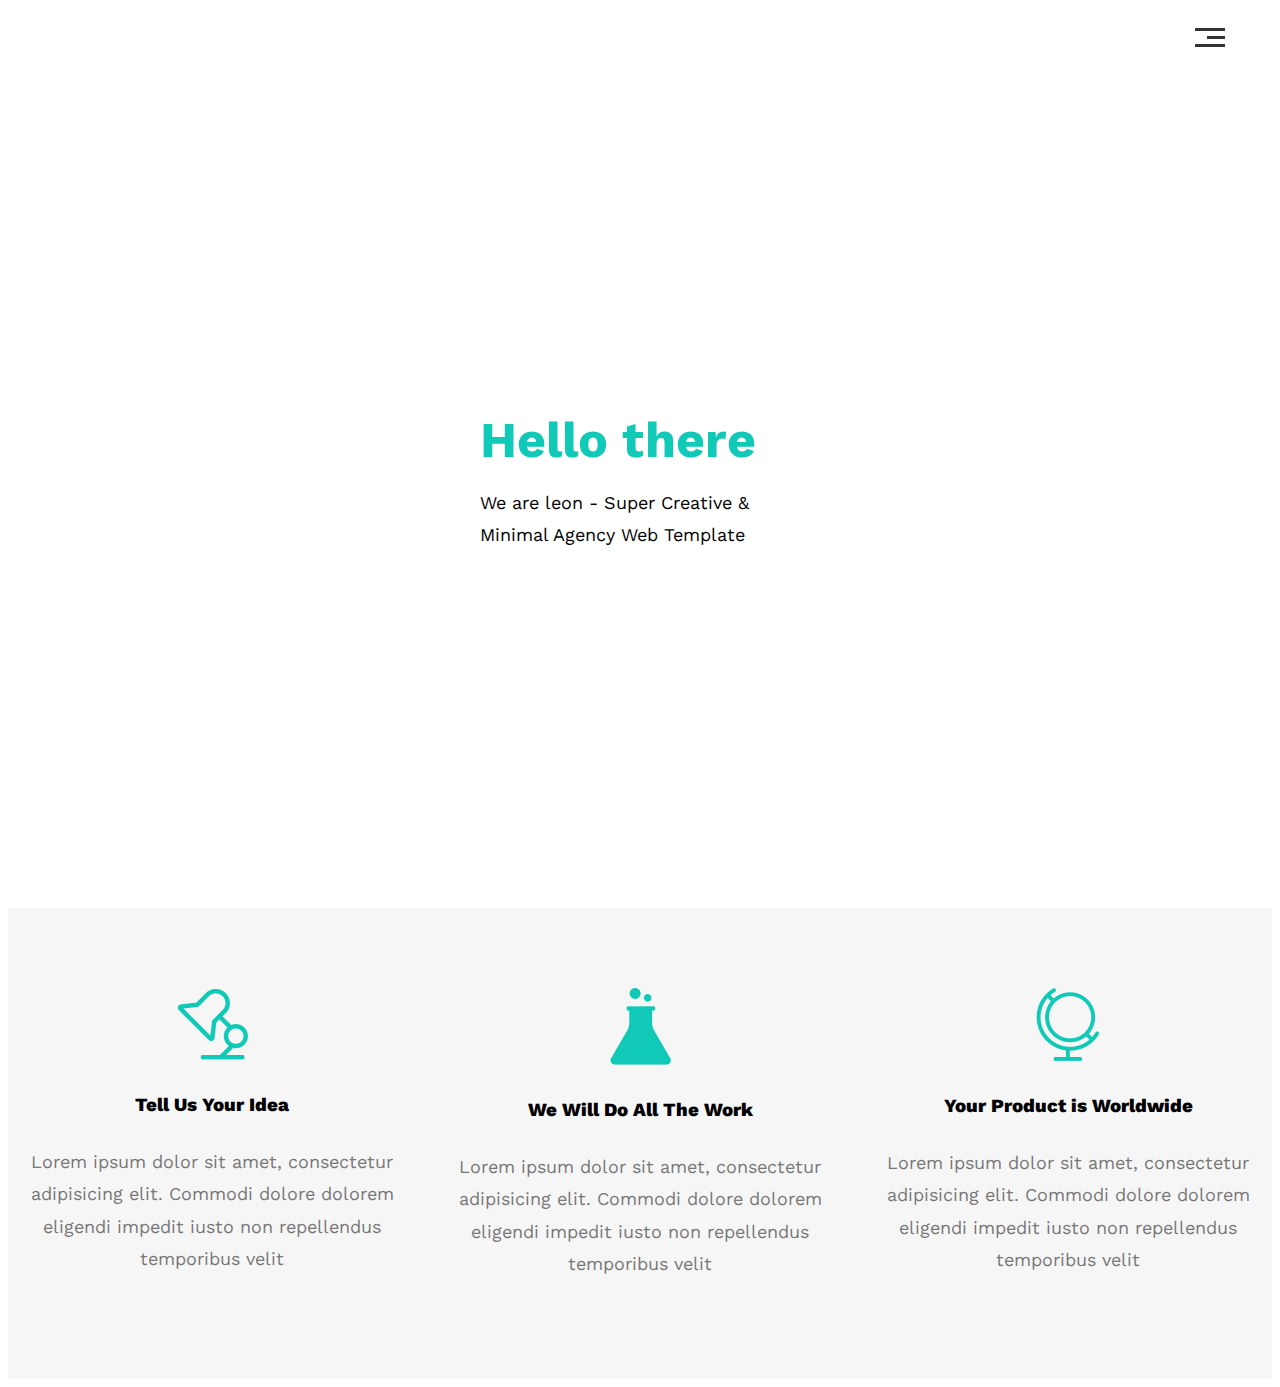
==== index.html @ a0b1aa24 "features section completed added project's icon" ====
<!DOCTYPE html>
<html lang="en">
<head>
    <meta charset="UTF-8">
    <title>Lion Template One</title>
    <!-- Main template CSS file -->
    <link rel="stylesheet" href="css/leon.css">
    <!--Normalize CSS file (Render all  elements normally -->
    <link rel="stylesheet" href="css/normalize.css">
    <!--google fonts-->
    <link rel="preconnect" href="https://fonts.googleapis.com">
    <link rel="preconnect" href="https://fonts.gstatic.com" crossorigin>
    <link href="https://fonts.googleapis.com/css2?family=Work+Sans:wght@200;300;400;500;600;800&display=swap"
          rel="stylesheet">

    <!--    awesome font css link-->
    <link rel="stylesheet" href="css/all.min.css">
</head>

<body>
<div class="header">
    <div class="containter">
        <img class="logo" src="images/logo.png" alt="">
        <div class="links">
           <span class="icon">
                <span></span>
                <span></span>
                <span></span>
           </span>
            <!--logo span end-->
            <ul>
                <li><a href="#services">services</a></li>
                <li><a href="#protfolio">protfolio</a></li>
                <li><a href="#About">About</a></li>
                <li><a href="#Contact">Contact</a></li>
            </ul>
            <!--links list end-->
        </div>
        <!--links div end-->

    </div>
    <!--h_container div end-->
</div>
<!--end header-->
<!--start Landing -->
<div class="landing">
    <div class="intro-text">
        <h1>Hello there</h1>
        <p>We are leon - Super Creative & Minimal Agency Web Template</p>
    </div>
</div>
<!--end Landing -->
<!--start features-->
<div class="features">
    <div class="container">
        <div class="feat">
            <!--            idea-->
            <img src="homepage-icons/ideas_icon.png" alt="">
            <h3>Tell Us Your Idea</h3>
            <p>Lorem ipsum dolor sit amet, consectetur adipisicing elit. Commodi dolore dolorem eligendi impedit iusto
                non repellendus temporibus velit</p>

        </div>
        <!--            work-->
        <div class="feat">
            <img src="homepage-icons/work_icon.png" alt=""></img>
            <h3>We Will Do All The Work</h3>
            <p>Lorem ipsum dolor sit amet, consectetur adipisicing elit. Commodi dolore dolorem eligendi impedit iusto
                non repellendus temporibus velit</p>
        </div>
        <!--            world-->
        <div class="feat">
            <img src="homepage-icons/world_Icon.png" alt=""></img>
            <h3>Your Product is Worldwide</h3>
            <p>Lorem ipsum dolor sit amet, consectetur adipisicing elit. Commodi dolore dolorem eligendi impedit iusto
                non repellendus temporibus velit</p>
        </div>
    </div>
</div>

</body>
</html>
---- css/leon.css ----
/*start variables*/
:root {
    --main-color: #10cab7;
    --background-color: #F6F6F6;
    --paragragh-color:#777;
    --paragraph-font-size:18px;
    --paragraph-line-height:1.8;
}

/*end variables*/

/*Global Rules*/
* {
    box-sizing: border-box;
    -moz-box-sizing: border-box;
    -webkit-box-sizing: border-box;
}

body {
    font-family: "work sans", sans-serif;

}

/*

.parent {
    background-color: #eee;
}
*/

.containter {
    width: 600px;
    margin: auto;
    padding-left: 15px;
    /*background-color: blue;*/
}

/*Small*/
@media (min-width: 768px) {
    .containter {
        width: 750px;
    }
}

/*Medium*/
@media (min-width: 992px) {
    .containter {
        width: 970px;
    }
}

/*Large*/
@media (min-width: 1200px) {
    .containter {
        width: 1170px;
    }
}

/*End of Global Rules*/

/*Start Header*/
.header {
    padding: 20px;

}

.header .containter {
    display: flex;
    justify-content: space-between;
    align-items: center;
}

.header .logo {
    width: 60px;
}

/*links styling*/
.header .links {
    position: relative;
}

/*link icon design*/
/*hover to animate icon*/

/*end of hover to animate icon*/
.header .links .icon {
    width: 30px;
    display: flex;
    flex-wrap: wrap;
    justify-content: flex-end;
}

.header .links .icon span {
    background-color: #333;
    margin-bottom: 5px;
    height: 3px;

}

.header .links .icon span:first-child {
    width: 100%;
}

.header .links .icon span:nth-child(2) {
    width: 60%;
    transition: 0.3s;
}

.header .links .icon span:last-child {
    width: 100%;
}

.header .links:hover .icon span:nth-child(2) {
    width: 100%;

}

/*end of link icon design*/

/*links list */
/*بيظبط شكلها مع الicon عشان تبان نازله منها وتخفيها*/
.header .links ul {
    list-style: none;
    display: none;
    right: 0;
    margin: 0;
    padding: 0;
    position: absolute;
    background-color: var(--background-color);
    min-width: 200px;
    top: calc(100% + 15px);
        z-index: 1;

}

/* عشان لما اعدي علي ال icon يطلع الlist*/
.header .links:hover ul {
    display: block;
}

/*links list arrow*/
.header .links ul::before {
    content: "";
    border-width: 10px;
    border-style: solid;
    border-color: transparent transparent var(--background-color) transparent;
    position: absolute;
    right: 5px;
    top: -20px;
}

/*end oflinks list arrow*/
/*عشان يشيل الخطوط والالوان بتاكت الlink */
.header .links ul li a {
    display: block;
    padding: 15px;
    text-decoration: none;
    color: #333;
    transition: 0.3s;
}

/*عشان كل ما عدي علي li يطلع برا سيكا*/
.header .links ul li a:hover {
    padding-left: 25px;
}

/*عشان يبقي بان ان في مسافه بين كل li*/
.header .links ul li:not(:last-child) a {
    border-bottom: 1px solid #ddd;
}

/*end of links list */
/*links styling*/
/*End of Header
conclusion: (height = 64px width is changable )*/

/*start Landing Section*/
.landing {
    background-image: url("../images/mountain.png");
    background-size: cover;
    height: calc(100vh - 64px);
    position: relative;
}

.landing .intro-text {
    position: absolute;
    left: 50%;
    top: 50%;
    transform: translate(-50%, -50%);
    width: 320px;
    max-width: 100%;
}

.landing .intro-text h1 {
    margin: 0;
    font-weight: bold;
    font-size: 50px;
    color: var(--main-color);


}

.landing .intro-text p {
    font-size: var(--paragraph-font-size);
    line-height: var(--paragraph-line-height);
}

/*end Landing Section*/

/*start features section*/
.features {
    padding-top: 60px;
    padding-bottom: 60px;
    background-color: var(--background-color);
}

.features .container {

    display: grid;
    grid-template-columns: repeat(auto-fit, minmax(300px, 1fr));
    gap: 20px;
}

.features .feat {
    padding: 20px;
    text-align: center;
}

.features .feat h3 {
    font-weight: 800;
    margin: 30px 0;
}

.features .feat p {
    line-height: var(--paragraph-line-height);
    color: var(--paragragh-color);
    font-size: var(--paragraph-font-size);
}

/*end features section*/
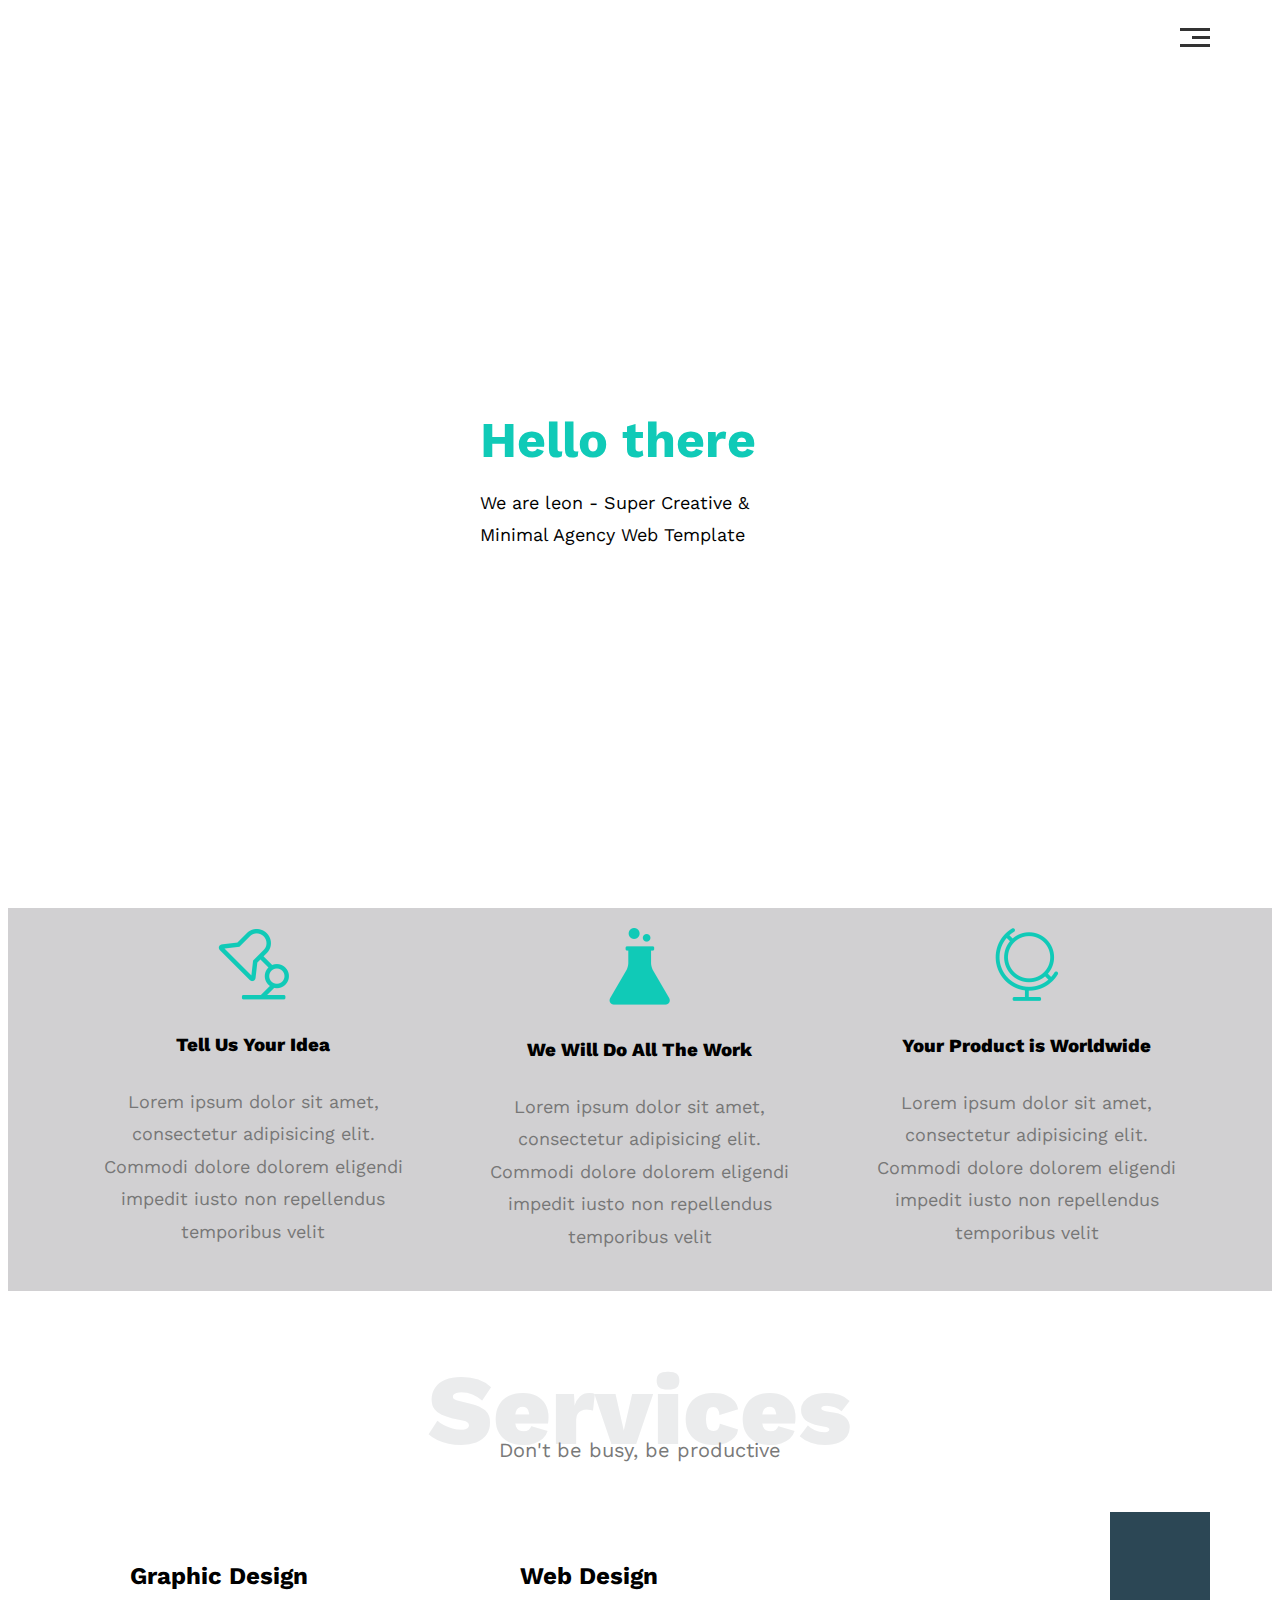
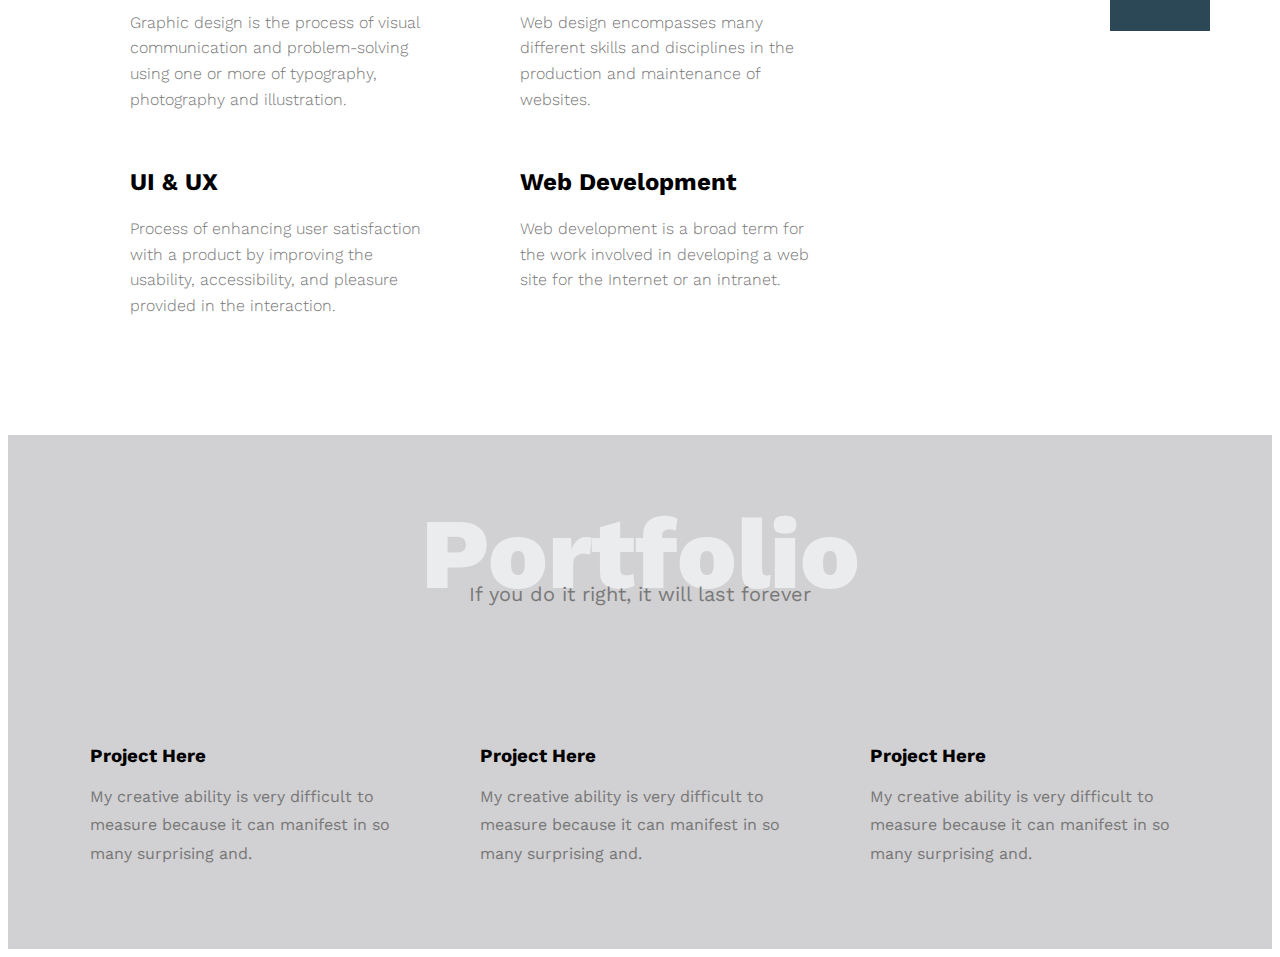
==== commit d1b48c4a: "portfolio section completed" ====
--- a/index.html
+++ b/index.html
@@ -12,14 +12,15 @@
     <link rel="preconnect" href="https://fonts.gstatic.com" crossorigin>
     <link href="https://fonts.googleapis.com/css2?family=Work+Sans:wght@200;300;400;500;600;800&display=swap"
           rel="stylesheet">
-
     <!--    awesome font css link-->
     <link rel="stylesheet" href="css/all.min.css">
 </head>
 
 <body>
+
+<!--Start Header-->
 <div class="header">
-    <div class="containter">
+    <div class="container">
         <img class="logo" src="images/logo.png" alt="">
         <div class="links">
            <span class="icon">
@@ -40,16 +41,15 @@
 
     </div>
     <!--h_container div end-->
-</div>
-<!--end header-->
+</div><!--End header-->
+
 <!--start Landing -->
 <div class="landing">
     <div class="intro-text">
         <h1>Hello there</h1>
         <p>We are leon - Super Creative & Minimal Agency Web Template</p>
     </div>
-</div>
-<!--end Landing -->
+</div><!--end Landing -->
 <!--start features-->
 <div class="features">
     <div class="container">
@@ -76,7 +76,136 @@
                 non repellendus temporibus velit</p>
         </div>
     </div>
-</div>
+</div><!--end features-->
+<!--Start Services-->
+<div class="services">
+    <div class="container">
+        <div class="special-containter">
+            <h2 class="special-heading">Services</h2>
+            <p>Don't be busy, be productive</p>
+        </div>
+        <!--        Start services content-->
+        <div class="services-content">
+            <!--        col 1 graghic design & ui ux-->
+            <div class="col">
+                <!--        graphic design-->
+                <div class="srv">
+                    <i class="fas fa-vector-square fa-2x"></i>
+                    <div class="text">
+                        <h2>Graphic Design</h2>
+                        <p>Graphic design is the process of visual communication and problem-solving using one or more
+                            of
+                            typography, photography and illustration.</p>
+                    </div>
+
+                </div>
+                <!--        ui & ux-->
+                <div class="srv">
+                    <i class="fas fa-palette fa-2x"></i>
+                    <div class="text">
+                        <h2>UI & UX</h2>
+                        <p>Process of enhancing user satisfaction with a product by improving the usability,
+                            accessibility,
+                            and
+                            pleasure provided in the interaction.</p>
+                    </div>
+                </div>
+
+
+            </div> <!--col 1 end-->
+            <!--        col 2 web design & web development-->
+
+            <div class="col">
+                <!--        web design-->
+                <div class="srv">
+                    <i class="fab fa-sketch fa-2x"></i>
+                    <div class="text">
+                        <h2>Web Design</h2>
+                        <p>Web design encompasses many different skills and disciplines in the production and
+                            maintenance of
+                            websites.</p>
+                    </div>
+                </div>
+
+                <!--        web development-->
+                <div class="srv">
+                    <i class="fas fa-pencil-ruler fa-2x"></i>
+                    <div class="text">
+                        <h2>Web Development</h2>
+                        <p>Web development is a broad term for the work involved in developing a web site for the
+                            Internet
+                            or an
+                            intranet.</p>
+                    </div>
+                </div>
+
+            </div> <!--col 2 end-->
+
+            <!--        col 3 image-->
+            <div class="col">
+                <div class="image image-col">
+                    <img src="images/services.jpg" alt="">
+                </div>
+            </div> <!--col 3 end-->
+        </div><!--End services content-->
+
+    </div>
+</div><!--End Services-->
+<!--Start Portofolio-->
+<div class="portfolio">
+    <div class="container">
+        <div class="special-containter">
+
+            <h2 class="special-heading">Portfolio</h2>
+            <p>If you do it right, it will last forever</p>
+        </div>
+        <div class="portfolio-content">
+            <div class="card">
+
+                    <img src="images/portfolio-img1.png" alt="">
+                <div class="info">
+                    <h3>Project Here</h3>
+                    <p>My creative ability is very difficult to measure because it can manifest in so many surprising
+                    and.</p>
+                </div>
+
+
+            </div>
+            <div class="card">
+                    <img src="images/portfolio-img2.png" alt="">
+                <div class="info">
+                    <h3>Project Here</h3>
+                    <p>My creative ability is very difficult to measure because it can manifest in so many surprising
+                    and.</p>
+                </div>
+
+
+            </div>
+
+            <div class="card">
+                    <img src="images/portfolio-img3.png" alt="">
+                <div class="info">
+                    <h3>Project Here</h3>
+                    <p>My creative ability is very difficult to measure because it can manifest in so many surprising
+                    and.</p>
+                </div>
+
+
+            </div>
+
+        </div>
+    </div>
+</div><!--End Portofolio-->
+<!--
+
+Start About
+<div class="about">
+    <div class="container">
+        <h2 class="special-heading">About</h2>
+        <p>Less is more work</p>
+    </div>
+</div>End About
+-->
 
 </body>
 </html>
--- a/css/leon.css
+++ b/css/leon.css
@@ -1,13 +1,53 @@
 /*start variables*/
 :root {
     --main-color: #10cab7;
-    --background-color: #F6F6F6;
-    --paragragh-color:#777;
-    --paragraph-font-size:18px;
-    --paragraph-line-height:1.8;
+    /*--background-color: #F6F6F6;*/ /*3shan ellon da msh bayn felshasha elso8yara*/
+    --background-color: #d1d0d2;
+    /*special-heading-color:#ebeced;*/ /*3shan ellon da msh bayn felshasha elso8yara*/
+    --special-heading-color: #ebeced;
+    --paragragh-color: #777;
+    --paragraph-font-size: 18px;
+    --paragraph-line-height: 1.8;
+    --special-headingP-color: #797979;
+    --secondary-color: #2c4755;
+    --section-padding: 60px;
 }
 
 /*end variables*/
+/*Start Components*/
+.special-containter {
+    margin-bottom: 100px;
+}
+
+.special-containter .special-heading {
+    color: var(--special-heading-color);
+    font-size: 100px;
+    text-align: center;
+    font-weight: 800;
+    margin: 0;
+
+}
+
+.special-containter .special-heading + p {
+    margin: -30px 0 0;
+    text-align: center;
+    font-size: 20px;
+    color: var(--special-headingP-color);
+
+}
+
+@media (max-width: 767px) {
+    .special-heading {
+        font-size: 60px;
+    }
+
+    .special-heading + p {
+        margin-top: -20px;
+    }
+
+}
+
+/*End Components*/
 
 /*Global Rules*/
 * {
@@ -18,40 +58,39 @@
 
 body {
     font-family: "work sans", sans-serif;
-
-}
-
-/*
+}
+
 
 .parent {
     background-color: #eee;
 }
-*/
-
-.containter {
+
+.container {
     width: 600px;
-    margin: auto;
+    margin-left: auto;
+    margin-right: auto;
+    padding-right: 15px;
     padding-left: 15px;
     /*background-color: blue;*/
 }
 
 /*Small*/
 @media (min-width: 768px) {
-    .containter {
+    .container {
         width: 750px;
     }
 }
 
 /*Medium*/
 @media (min-width: 992px) {
-    .containter {
+    .container {
         width: 970px;
     }
 }
 
 /*Large*/
 @media (min-width: 1200px) {
-    .containter {
+    .container {
         width: 1170px;
     }
 }
@@ -64,7 +103,7 @@
 
 }
 
-.header .containter {
+.header .container {
     display: flex;
     justify-content: space-between;
     align-items: center;
@@ -129,7 +168,7 @@
     background-color: var(--background-color);
     min-width: 200px;
     top: calc(100% + 15px);
-        z-index: 1;
+    z-index: 1;
 
 }
 
@@ -209,15 +248,14 @@
 
 /*start features section*/
 .features {
-    padding-top: 60px;
-    padding-bottom: 60px;
+    padding-top: var(--section-padding) 0;
     background-color: var(--background-color);
 }
 
 .features .container {
 
     display: grid;
-    grid-template-columns: repeat(auto-fit, minmax(300px, 1fr));
+    grid-template-columns: repeat(auto-fill, minmax(300px, 1fr));
     gap: 20px;
 }
 
@@ -238,3 +276,110 @@
 }
 
 /*end features section*/
+
+/*Start Services section*/
+.services {
+    padding: var(--section-padding) 0;
+}
+
+.services .services-content {
+    display: grid;
+    grid-template-columns: repeat(auto-fill, minmax(300px, 1fr));
+    grid-gap: 30px;
+
+}
+
+.services .services-content .srv {
+    display: flex;
+    margin-bottom: 40px;
+
+}
+
+@media (max-width: 767px) {
+    .services .services-content .srv {
+        flex-direction: column;
+        text-align: center;
+
+    }
+}
+
+.services .services-content .srv i {
+    color: var(--main-color);
+    flex-basis: 60px;
+}
+
+.services .services-content .srv .text {
+    flex: 1;
+}
+
+.services .services-content .srv .text h2 {
+    margin-top: 0;
+}
+
+.services .services-content .srv .text p {
+    color: var(--paragragh-color);
+    font-weight: 300;
+    line-height: 1.6;
+}
+
+.services .services-content .image {
+    position: relative;
+    text-align: center;
+
+}
+
+.services .services-content .image img {
+    width: 260px;
+}
+
+.services .services-content .image::before {
+    content: "";
+    width: 100px;
+    position: absolute;
+    height: calc(100% + 100px);
+    background-color: var(--secondary-color);
+    top: -50px;
+    right: 0;
+    /*3shan yrg3 wara elsora*/
+    z-index: -1;
+}
+
+/*1200 awl 7aga felshashat elkbera f3mltha 1199*/
+@media (max-width: 1199px) {
+    .image-col {
+        display: none;
+    }
+}
+
+/*End Services section*/
+
+
+/*start portfolio section*/
+.portfolio {
+    background-color: var(--background-color);
+    padding: var(--section-padding) 0;
+}
+
+.portfolio .portfolio-content {
+    display: grid;
+    grid-template-columns: repeat(auto-fill, minmax(300px, 1fr));
+    grid-gap: 30px;
+}
+.portfolio .portfolio-content .info{
+    padding:20px;
+}
+.portfolio .portfolio-content .info h3{
+    margin:0;
+}
+.portfolio .portfolio-content .info p{
+    color:var(--paragragh-color);
+    line-height: var(--paragraph-line-height);
+    margin-bottom: 0;
+}
+
+.portfolio .portfolio-content .card img {
+    max-width: 100%;
+
+}
+
+/*end portfolio section*/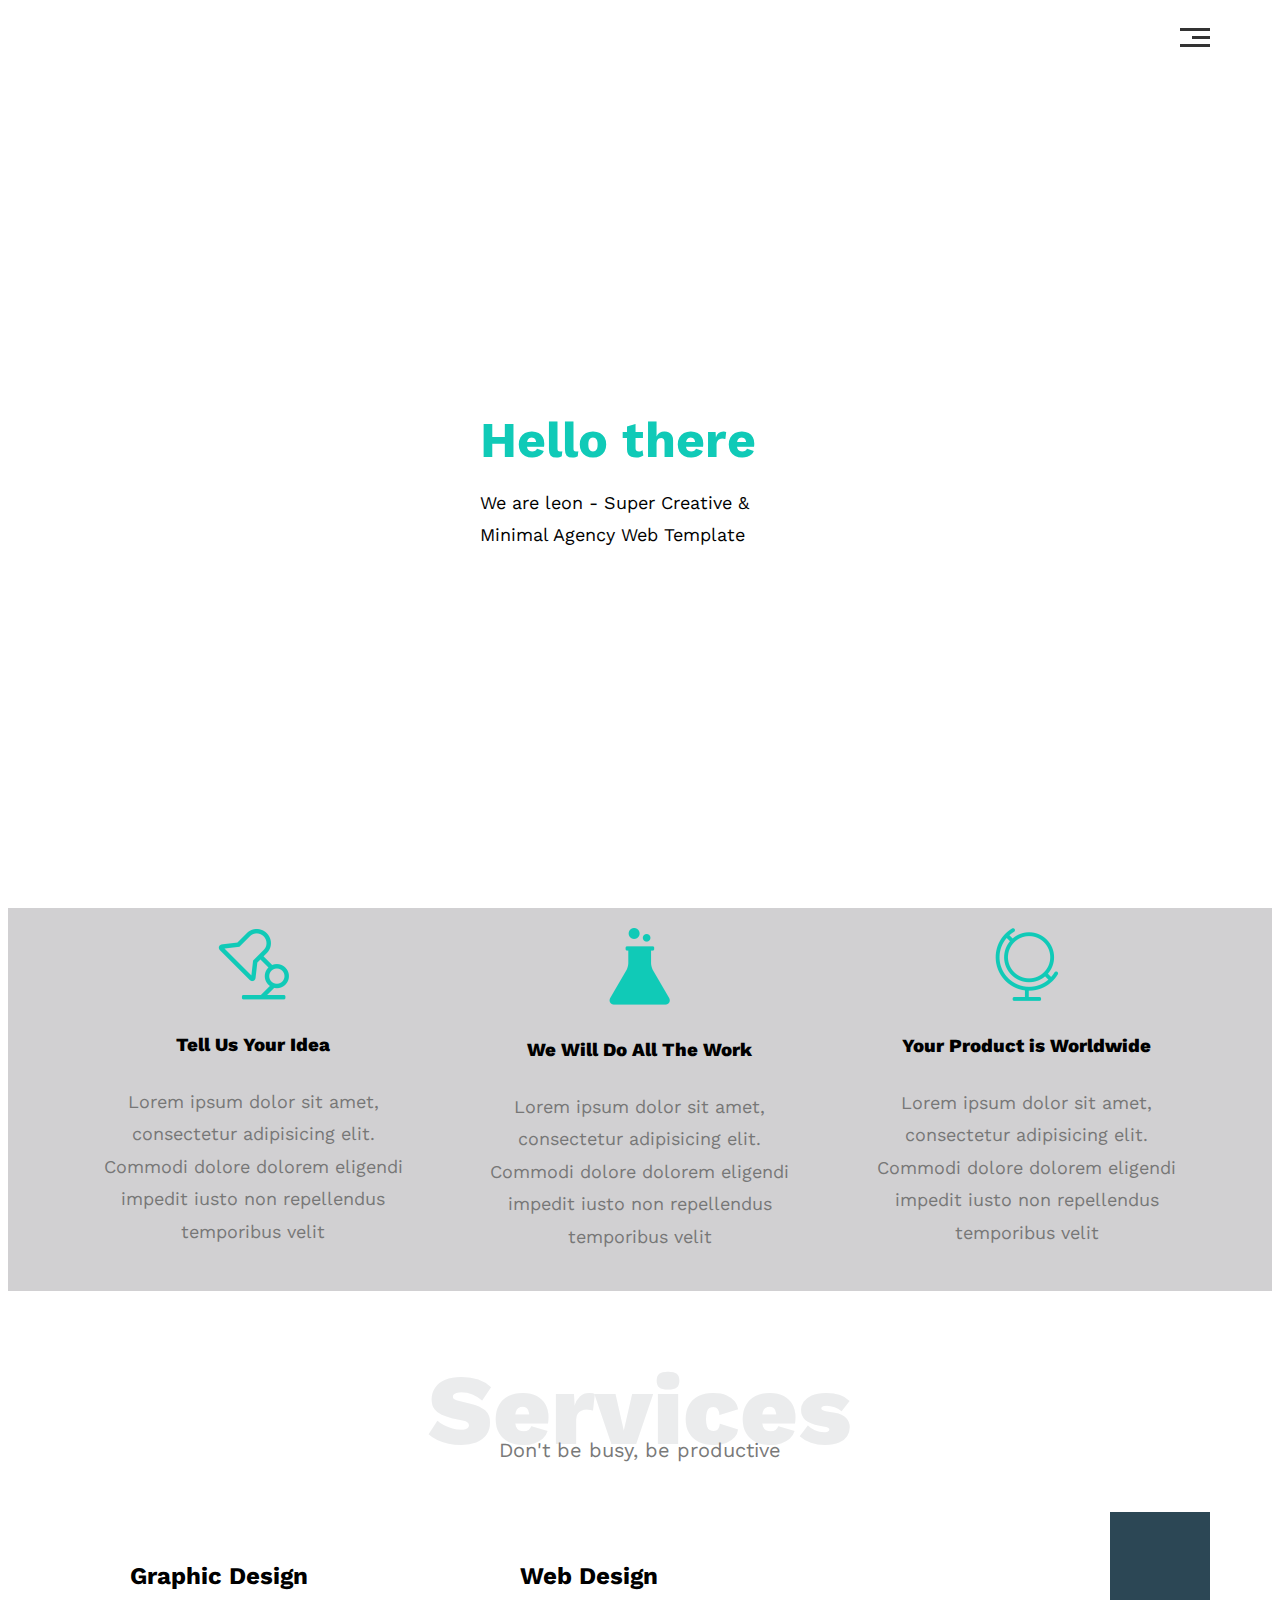
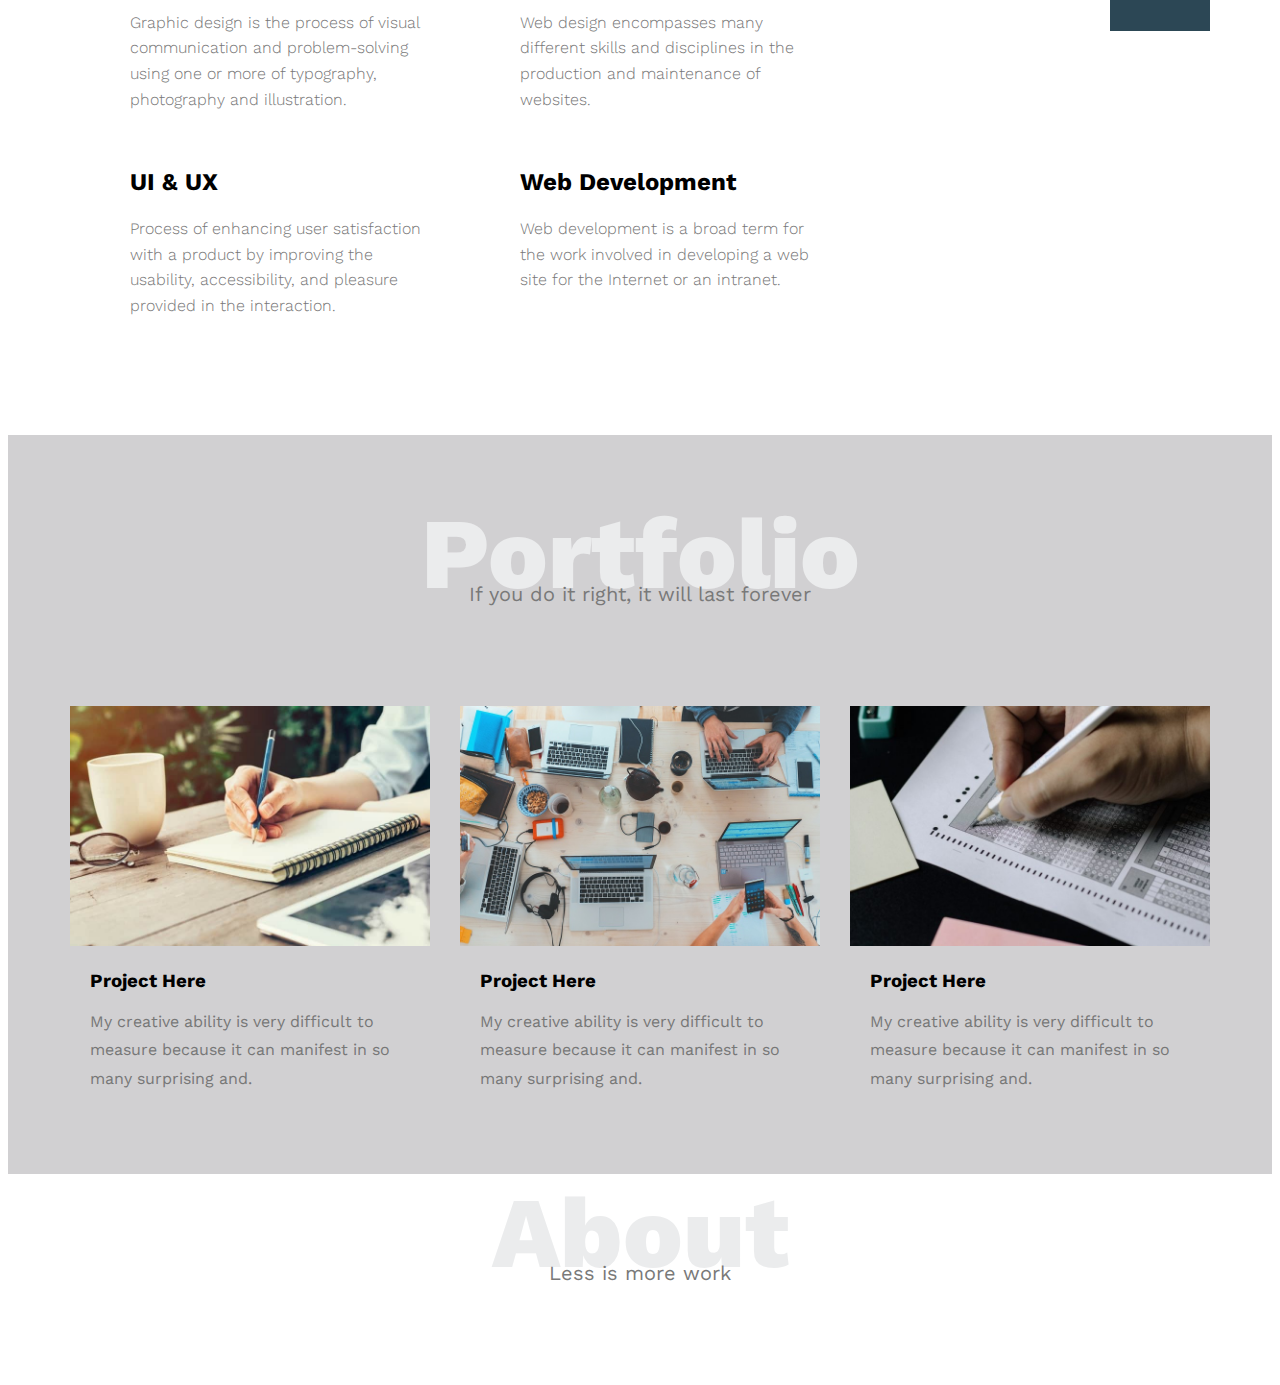
==== commit 8f3205ed: "portfolio & about images upload" ====
--- a/index.html
+++ b/index.html
@@ -162,32 +162,32 @@
         <div class="portfolio-content">
             <div class="card">
 
-                    <img src="images/portfolio-img1.png" alt="">
+                <img src="images/portfolio-img1.png" alt="">
                 <div class="info">
                     <h3>Project Here</h3>
                     <p>My creative ability is very difficult to measure because it can manifest in so many surprising
-                    and.</p>
+                        and.</p>
                 </div>
 
 
             </div>
             <div class="card">
-                    <img src="images/portfolio-img2.png" alt="">
+                <img src="images/portfolio-img2.png" alt="">
                 <div class="info">
                     <h3>Project Here</h3>
                     <p>My creative ability is very difficult to measure because it can manifest in so many surprising
-                    and.</p>
+                        and.</p>
                 </div>
 
 
             </div>
 
             <div class="card">
-                    <img src="images/portfolio-img3.png" alt="">
+                <img src="images/portfolio-img3.png" alt="">
                 <div class="info">
                     <h3>Project Here</h3>
                     <p>My creative ability is very difficult to measure because it can manifest in so many surprising
-                    and.</p>
+                        and.</p>
                 </div>
 
 
@@ -196,16 +196,18 @@
         </div>
     </div>
 </div><!--End Portofolio-->
-<!--
-
-Start About
+
+<!--Start About-->
 <div class="about">
     <div class="container">
-        <h2 class="special-heading">About</h2>
-        <p>Less is more work</p>
-    </div>
-</div>End About
--->
+        <div class="special-containter">
+            <h2 class="special-heading">About</h2>
+            <p>Less is more work</p>
+        </div>
+
+    </div>
+</div>
+<!--End About-->
 
 </body>
 </html>
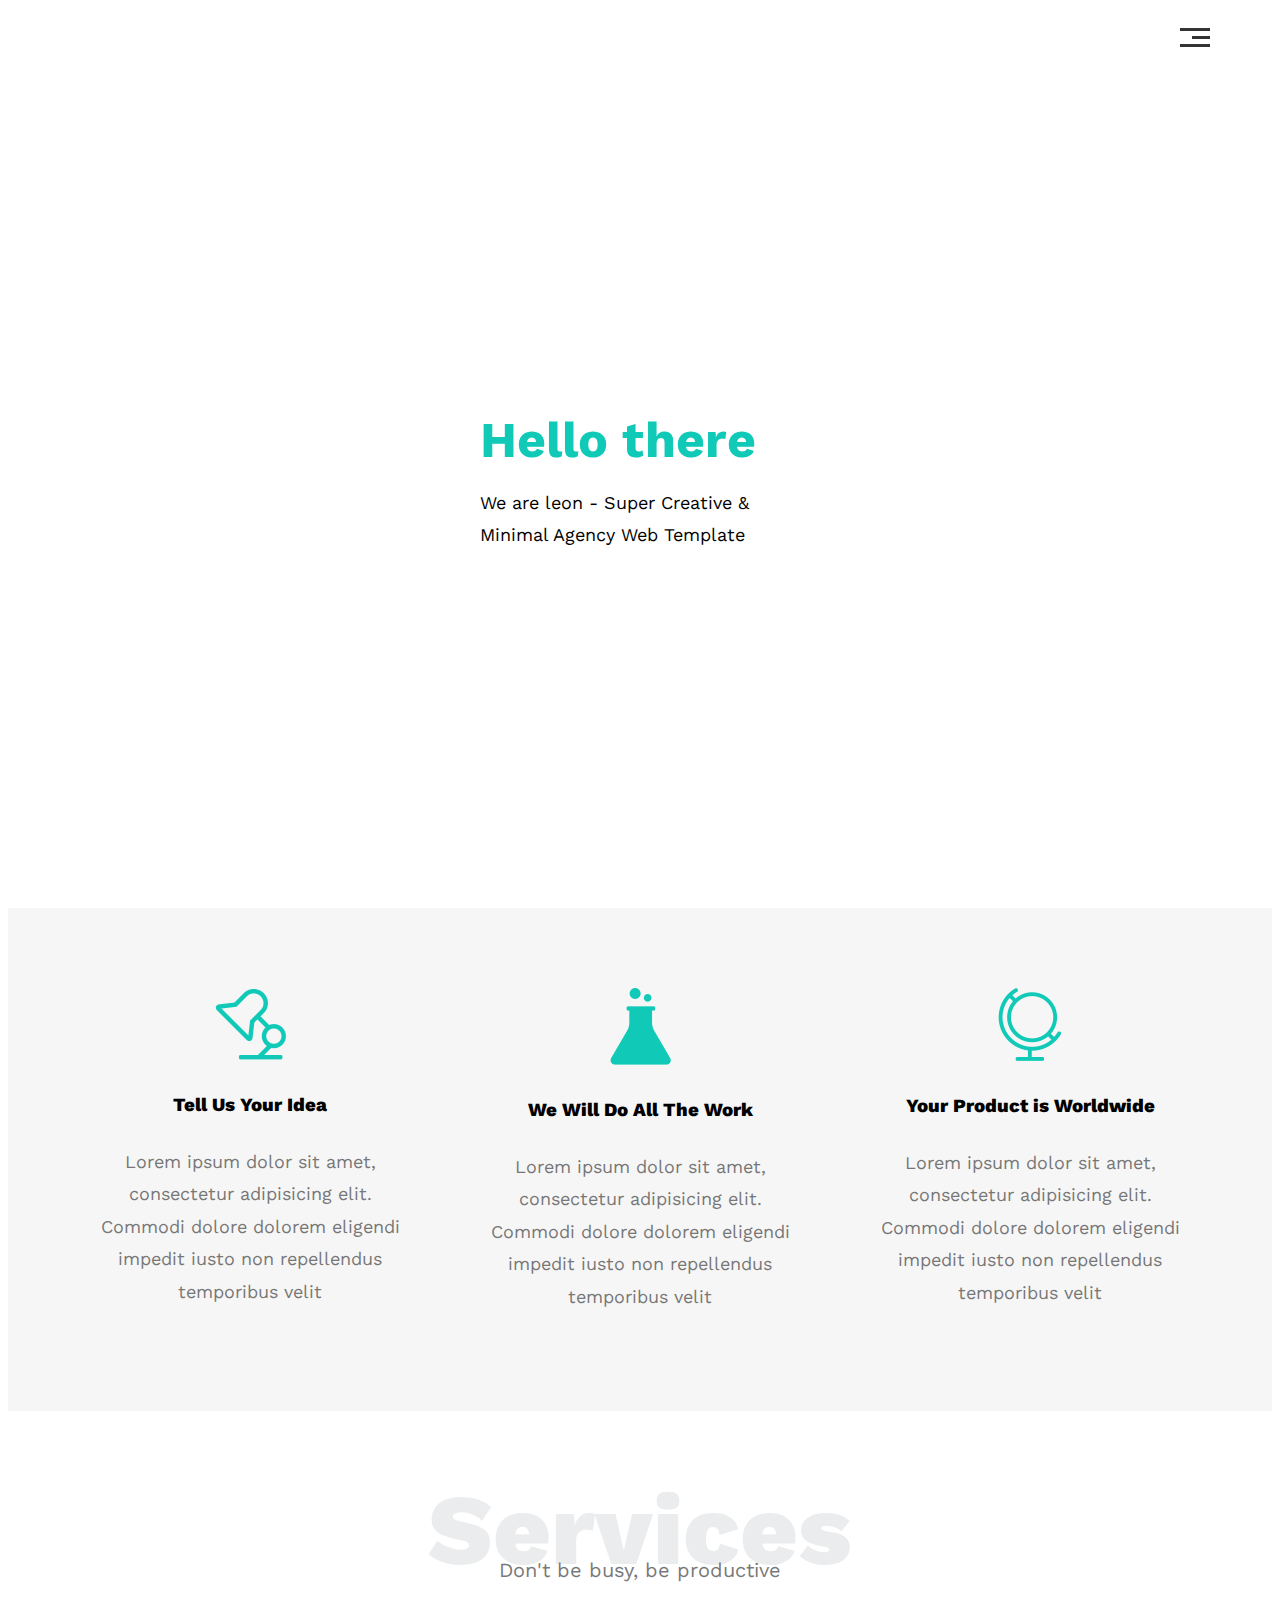
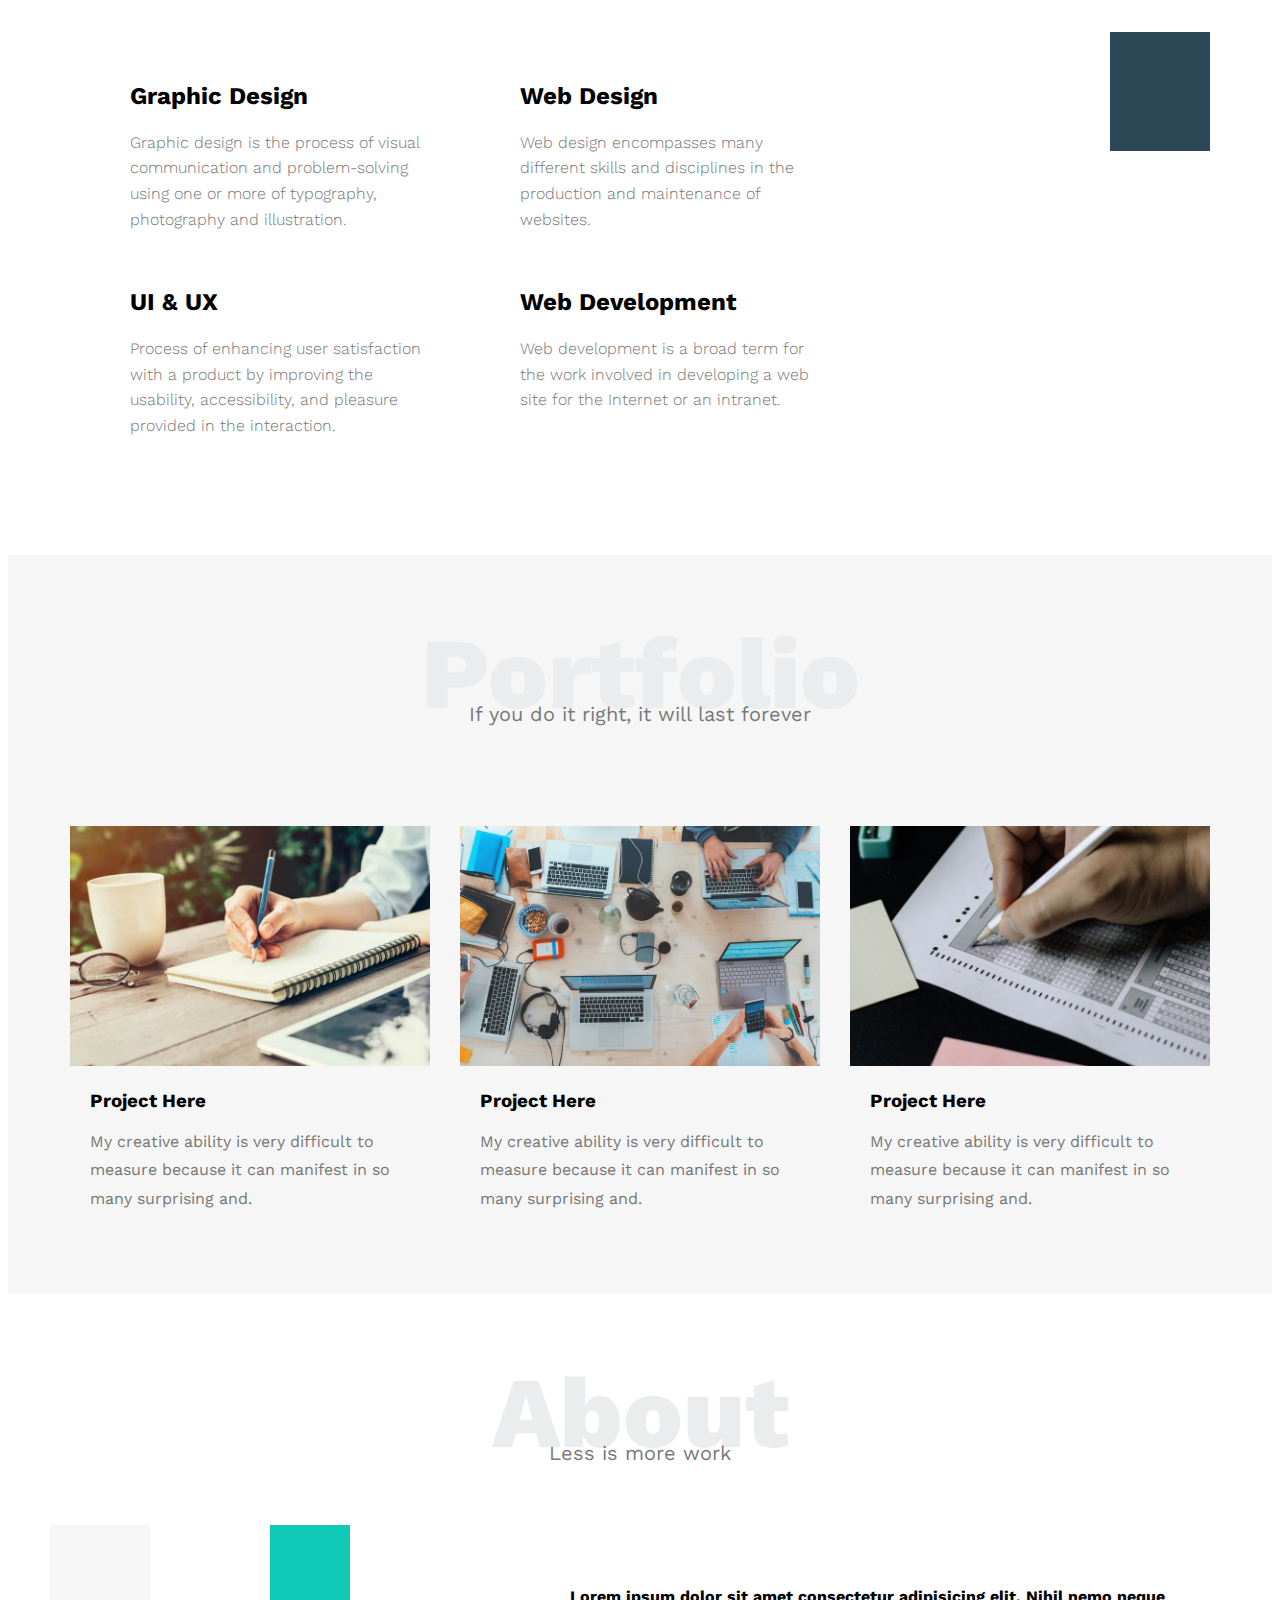
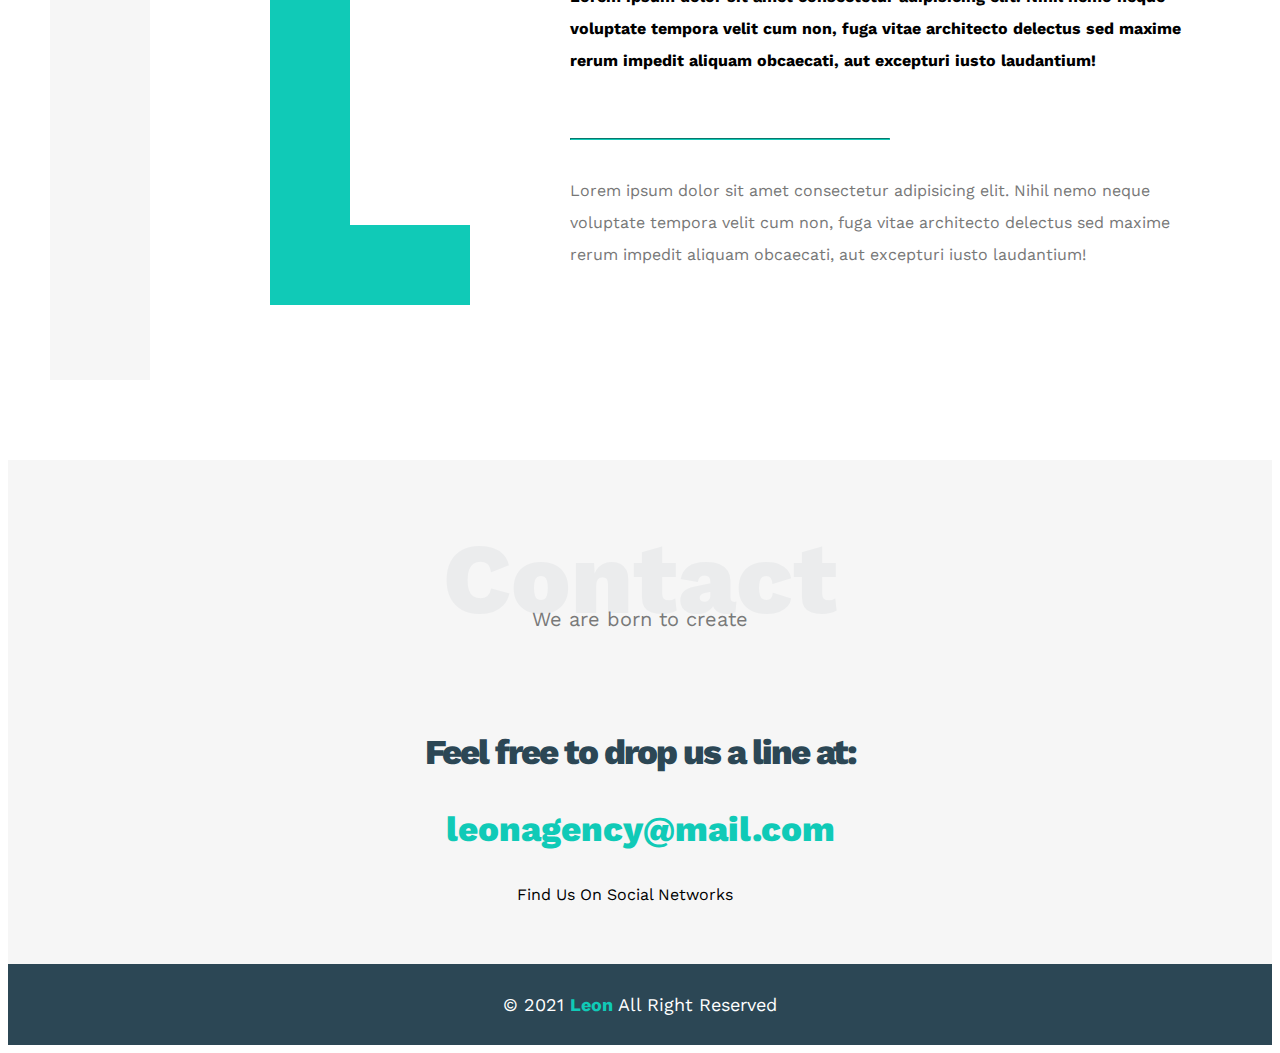
==== commit 62c1453a: "" ====
--- a/index.html
+++ b/index.html
@@ -2,7 +2,7 @@
 <html lang="en">
 <head>
     <meta charset="UTF-8">
-    <title>Lion Template One</title>
+    <title>Leon</title>
     <!-- Main template CSS file -->
     <link rel="stylesheet" href="css/leon.css">
     <!--Normalize CSS file (Render all  elements normally -->
@@ -31,9 +31,9 @@
             <!--logo span end-->
             <ul>
                 <li><a href="#services">services</a></li>
-                <li><a href="#protfolio">protfolio</a></li>
-                <li><a href="#About">About</a></li>
-                <li><a href="#Contact">Contact</a></li>
+                <li><a href="#portfolio">portfolio</a></li>
+                <li><a href="#about">About</a></li>
+                <li><a href="#contact">Contact</a></li>
             </ul>
             <!--links list end-->
         </div>
@@ -44,15 +44,15 @@
 </div><!--End header-->
 
 <!--start Landing -->
-<div class="landing">
+<div class="landing section ">
     <div class="intro-text">
         <h1>Hello there</h1>
         <p>We are leon - Super Creative & Minimal Agency Web Template</p>
     </div>
 </div><!--end Landing -->
 <!--start features-->
-<div class="features">
-    <div class="container">
+<div class="features section background">
+    <div class="container grid-content">
         <div class="feat">
             <!--            idea-->
             <img src="homepage-icons/ideas_icon.png" alt="">
@@ -78,15 +78,15 @@
     </div>
 </div><!--end features-->
 <!--Start Services-->
-<div class="services">
+<div class="services section" id="services">
     <div class="container">
         <div class="special-containter">
             <h2 class="special-heading">Services</h2>
             <p>Don't be busy, be productive</p>
         </div>
         <!--        Start services content-->
-        <div class="services-content">
-            <!--        col 1 graghic design & ui ux-->
+        <div class="services-content grid-content">
+            <!--        col 1 graphic design & ui ux-->
             <div class="col">
                 <!--        graphic design-->
                 <div class="srv">
@@ -152,14 +152,14 @@
     </div>
 </div><!--End Services-->
 <!--Start Portofolio-->
-<div class="portfolio">
+<div class="portfolio section background" id="portfolio">
     <div class="container">
         <div class="special-containter">
 
             <h2 class="special-heading">Portfolio</h2>
             <p>If you do it right, it will last forever</p>
         </div>
-        <div class="portfolio-content">
+        <div class="portfolio-content grid-content">
             <div class="card">
 
                 <img src="images/portfolio-img1.png" alt="">
@@ -195,20 +195,57 @@
 
         </div>
     </div>
-</div><!--End Portofolio-->
+</div><!--End Portfolio-->
 
 <!--Start About-->
-<div class="about">
+<div class="about section" id="about">
     <div class="container">
         <div class="special-containter">
             <h2 class="special-heading">About</h2>
             <p>Less is more work</p>
         </div>
+        <div class="about-content">
+            <div class="image">
+                <img src="images/about-img.png" alt="">
+            </div>
+            <div class="text">
+                <p>Lorem ipsum dolor sit amet consectetur adipisicing elit. Nihil nemo neque voluptate tempora velit cum
+                    non, fuga vitae architecto delectus sed maxime rerum impedit aliquam obcaecati, aut excepturi iusto
+                    laudantium!</p>
+                <hr>
+                <p>Lorem ipsum dolor sit amet consectetur adipisicing elit. Nihil nemo neque voluptate tempora velit cum
+                    non, fuga vitae architecto delectus sed maxime rerum impedit aliquam obcaecati, aut excepturi iusto
+                    laudantium!</p>
+            </div>
+
+        </div>
 
     </div>
 </div>
 <!--End About-->
 
+<div class="contact section background" id="contact">
+    <div class="container">
+        <div class="special-containter">
+            <h2 class="special-heading">Contact</h2>
+            <p>We are born to create</p>
+        </div>
+         <div class="contact-content">
+             <p class="mail label">Feel free to drop us a line at:</p>
+             <a href="mailto:leonagency@mail.com?subject=Contact" class="mail link">
+leonagency@mail.com</a>
+             <div class="social">
+                 Find Us On Social Networks
+                <i class="fab fa-youtube"></i>
+                <i class="fab fa-facebook"></i>
+                <i class="fab fa-twitter"></i>
+             </div>
+         </div>
+    </div>
+</div>
+<div class="footer">
+    &copy; 2021 <span>Leon</span> All Right Reserved
+</div>
 </body>
 </html>
 
--- a/css/leon.css
+++ b/css/leon.css
@@ -1,10 +1,12 @@
 /*start variables*/
 :root {
     --main-color: #10cab7;
-    /*--background-color: #F6F6F6;*/ /*3shan ellon da msh bayn felshasha elso8yara*/
-    --background-color: #d1d0d2;
-    /*special-heading-color:#ebeced;*/ /*3shan ellon da msh bayn felshasha elso8yara*/
+    /*3shan ellon da msh bayn felshasha elso8yara*/
+    --background-color: #f6f6f6;
+    /*--background-color: #d1d0d2;*/
+     /*3shan ellon da msh bayn felshasha elso8yara*/
     --special-heading-color: #ebeced;
+    /*--special-heading-color: #dddae0;*/
     --paragragh-color: #777;
     --paragraph-font-size: 18px;
     --paragraph-line-height: 1.8;
@@ -15,6 +17,7 @@
 
 /*end variables*/
 /*Start Components*/
+
 .special-containter {
     margin-bottom: 100px;
 }
@@ -36,19 +39,35 @@
 
 }
 
+.grid-content {
+    display: grid;
+    grid-template-columns: repeat(auto-fill, minmax(300px, 1fr));
+    grid-gap: 30px;
+}
+
+.section {
+    padding-top: var(--section-padding);
+    padding-bottom: var(--section-padding);
+}
+.background{
+        background-color: var(--background-color);
+
+}
 @media (max-width: 767px) {
-    .special-heading {
+    .special-containter .special-heading {
         font-size: 60px;
     }
 
-    .special-heading + p {
+    .special-containter .special-heading + p {
         margin-top: -20px;
     }
-
-}
-
+}
+
+/*@media (max-width: 767px) {
+
+
+}*/
 /*End Components*/
-
 /*Global Rules*/
 * {
     box-sizing: border-box;
@@ -56,6 +75,10 @@
     -webkit-box-sizing: border-box;
 }
 
+html {
+    scroll-behavior: smooth;
+}
+
 body {
     font-family: "work sans", sans-serif;
 }
@@ -66,7 +89,6 @@
 }
 
 .container {
-    width: 600px;
     margin-left: auto;
     margin-right: auto;
     padding-right: 15px;
@@ -96,7 +118,6 @@
 }
 
 /*End of Global Rules*/
-
 /*Start Header*/
 .header {
     padding: 20px;
@@ -120,7 +141,6 @@
 
 /*link icon design*/
 /*hover to animate icon*/
-
 /*end of hover to animate icon*/
 .header .links .icon {
     width: 30px;
@@ -155,7 +175,6 @@
 }
 
 /*end of link icon design*/
-
 /*links list */
 /*بيظبط شكلها مع الicon عشان تبان نازله منها وتخفيها*/
 .header .links ul {
@@ -212,7 +231,6 @@
 /*links styling*/
 /*End of Header
 conclusion: (height = 64px width is changable )*/
-
 /*start Landing Section*/
 .landing {
     background-image: url("../images/mountain.png");
@@ -245,19 +263,8 @@
 }
 
 /*end Landing Section*/
-
 /*start features section*/
-.features {
-    padding-top: var(--section-padding) 0;
-    background-color: var(--background-color);
-}
-
-.features .container {
-
-    display: grid;
-    grid-template-columns: repeat(auto-fill, minmax(300px, 1fr));
-    gap: 20px;
-}
+
 
 .features .feat {
     padding: 20px;
@@ -270,24 +277,14 @@
 }
 
 .features .feat p {
+    color: var(--paragragh-color);
     line-height: var(--paragraph-line-height);
-    color: var(--paragragh-color);
     font-size: var(--paragraph-font-size);
 }
 
 /*end features section*/
-
 /*Start Services section*/
-.services {
-    padding: var(--section-padding) 0;
-}
-
-.services .services-content {
-    display: grid;
-    grid-template-columns: repeat(auto-fill, minmax(300px, 1fr));
-    grid-gap: 30px;
-
-}
+
 
 .services .services-content .srv {
     display: flex;
@@ -352,27 +349,19 @@
 }
 
 /*End Services section*/
-
-
 /*start portfolio section*/
-.portfolio {
-    background-color: var(--background-color);
-    padding: var(--section-padding) 0;
-}
-
-.portfolio .portfolio-content {
-    display: grid;
-    grid-template-columns: repeat(auto-fill, minmax(300px, 1fr));
-    grid-gap: 30px;
-}
-.portfolio .portfolio-content .info{
-    padding:20px;
-}
-.portfolio .portfolio-content .info h3{
-    margin:0;
-}
-.portfolio .portfolio-content .info p{
-    color:var(--paragragh-color);
+
+
+.portfolio .portfolio-content .info {
+    padding: 20px;
+}
+
+.portfolio .portfolio-content .info h3 {
+    margin: 0;
+}
+
+.portfolio .portfolio-content .info p {
+    color: var(--paragragh-color);
     line-height: var(--paragraph-line-height);
     margin-bottom: 0;
 }
@@ -382,4 +371,156 @@
 
 }
 
-/*end portfolio section*/+/*end portfolio section*/
+/*start about section*/
+.about {
+    padding-bottom: calc(var(--section-padding) + 60px);
+}
+
+.about .about-content {
+    display: flex;
+    flex-wrap: wrap;
+    grid-gap: 30px;
+    justify-content: space-between;
+}
+
+@media (max-width: 991px) {
+    .about .about-content {
+        flex-direction: column;
+        text-align: center;
+
+    }
+}
+
+.about .about-content .image {
+    position: relative;
+    width: 250px;
+    height: 375px;
+}
+
+.about .about-content .image img {
+    max-width: 100%;
+}
+
+@media (max-width: 991px) {
+    .about .about-content .image {
+        margin: 0 auto 60px;
+    }
+}
+
+.about .about-content .image::before {
+    content: "";
+    border-left: 100px solid var(--background-color);
+    height: calc(100% + 80px);
+    top: -40px;
+    left: -20px;
+    position: absolute;
+    z-index: -1;
+}
+
+.about .about-content .image::after {
+
+    content: "";
+    position: absolute;
+    border-left: 80px solid var(--main-color);
+    border-bottom: 80px solid var(--main-color);
+    width: 120px;
+    height: 300px;
+    top: -40px;
+    right: -150px;
+    z-index: -1;
+}
+
+@media (max-width: 991px) {
+    .about .about-content .image::before, .about .about-content .image::after {
+
+        display: none;
+    }
+}
+
+.about .about-content .text {
+    line-height: 2;
+    flex-basis: calc(100% - 500px);
+
+}
+
+.about .about-content .text p:first-of-type {
+    font-weight: bold;
+    margin-bottom: 50px;
+
+}
+
+.about .about-content .text hr {
+    width: 50%;
+    display: inline-block;
+    border-color: var(--main-color);
+}
+
+.about .about-content .text p:last-of-type {
+    color: var(--paragragh-color);
+
+}
+
+/*end about section*/
+
+
+/*start contact section*/
+
+.contact .contact-content {
+    text-align: center;
+}
+
+.contact .contact-content .mail {
+    font-weight: 800;
+    font-size: 35px;
+}
+
+@media (max-width: 767px) {
+    .contact .contact-content .mail {
+        font-size: 25px;
+
+    }
+}
+
+.contact .contact-content .label {
+    color: var(--secondary-color);
+    letter-spacing: -2px;
+
+}
+
+.contact .contact-content .link {
+    color: var(--main-color);
+    text-decoration: none;
+    display: block;
+    margin-block-start: 1em;
+    margin-block-end: 1em;
+}
+.contact .contact-content .social{
+        display: flex;
+    text-align: center;
+    justify-content: center;
+    font-size: 16px;
+
+}
+.contact .contact-content .social i{
+    margin-left: 10px;
+    color: var(--secondary-color);
+}
+
+/*end contact section*/
+
+
+/*start footer section*/
+.footer{
+    background:var(--secondary-color);
+    text-align: center;
+        padding: 30px 10px;
+
+        font-size: 18px;
+color: white;
+}
+.footer span{
+    color: var(--main-color);
+    font-weight: bold;
+}
+/*end footer section*/